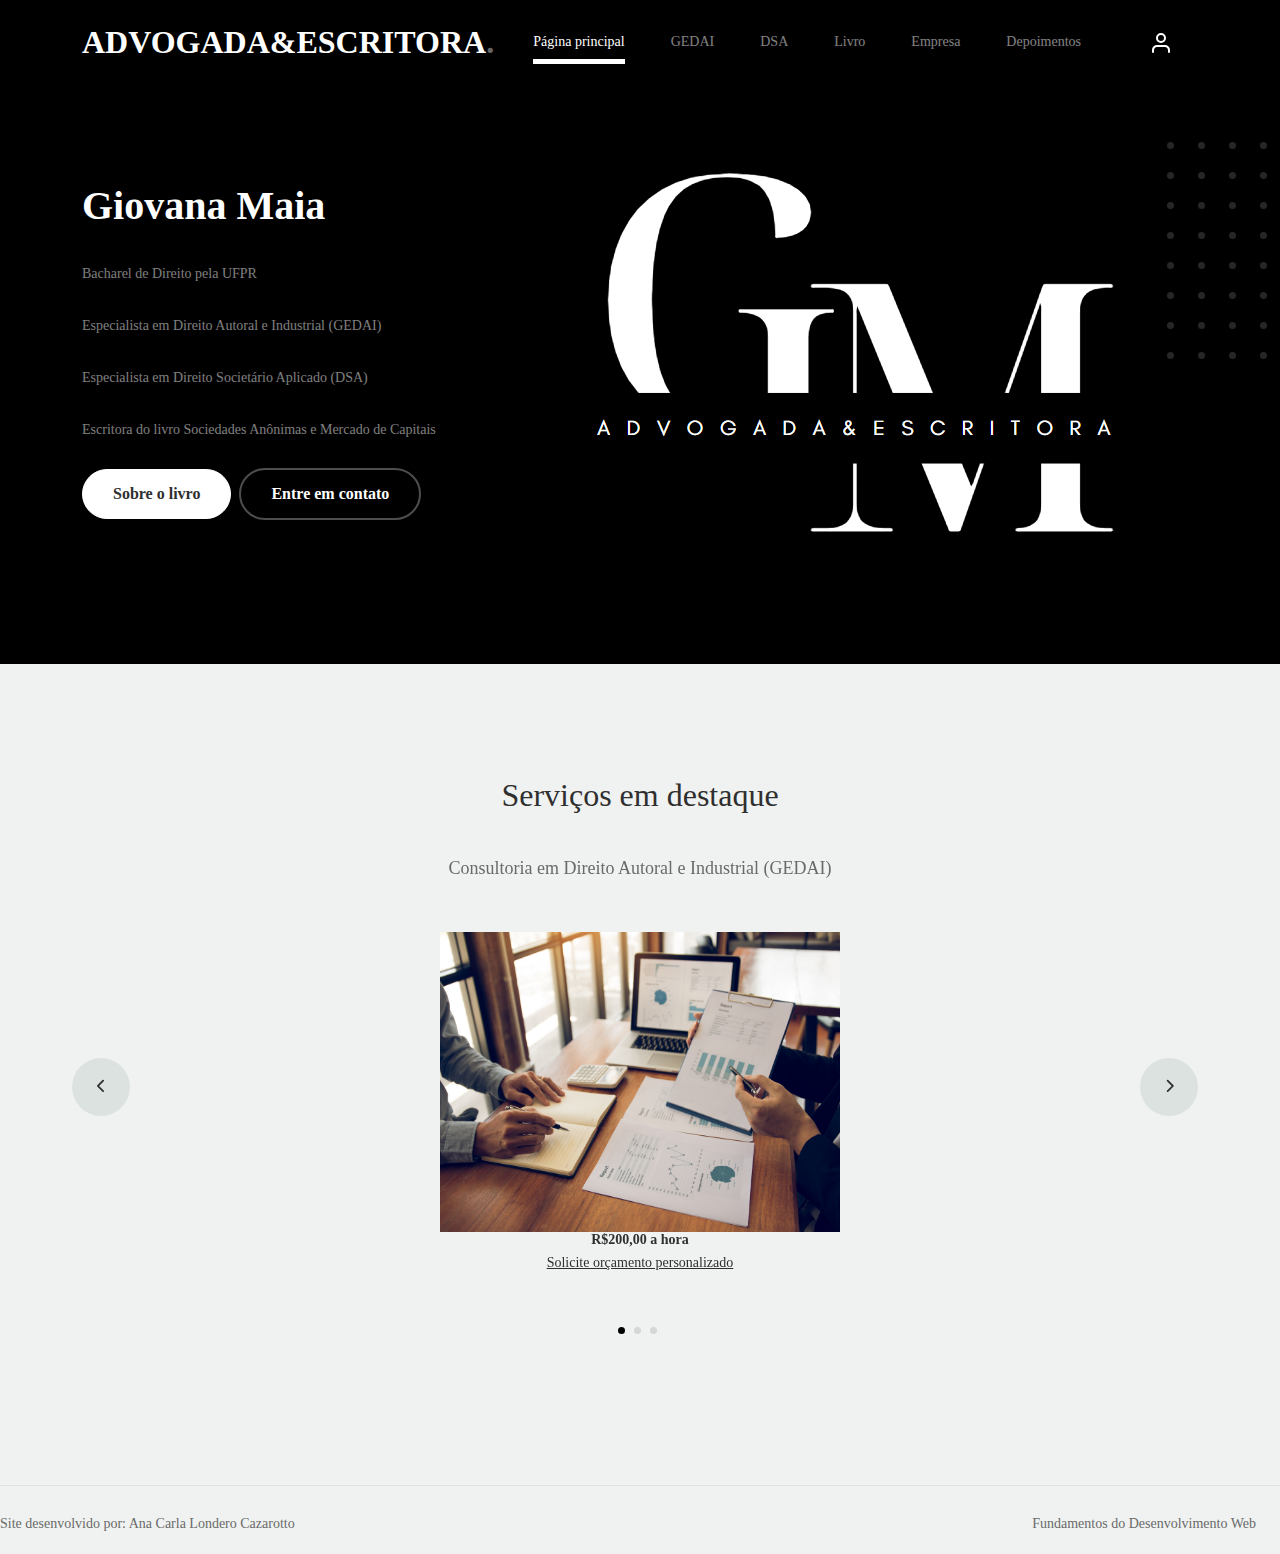
==== index.html @ bcf6345d "Criando o projeto no git" ====
<!doctype html>
<html lang="pt-br">
    <head>
        <meta charset="utf-8">
        <meta name="viewport" content="width=device-width, initial-scale=1, shrink-to-fit=no">
        <link rel="shortcut icon" href="images/giovana_maia_logo.png">
        <meta name="description" content="Consultoria de advogada" />
        <!-- Pacote bootstrap básico -->
        <link href="https://cdnjs.cloudflare.com/ajax/libs/font-awesome/6.0.0-beta3/css/all.min.css" rel="stylesheet">
        <link href="css/bootstrap.min.css" rel="stylesheet"> 
        <link href="css/tiny-slider.css" rel="stylesheet">
        <!-- Pacote bootstrap personalizável -->
        <link href="css/style.css" rel="stylesheet">
        <title>Giovana Maria Advogada e Escritora </title>
    </head>
	<body>
		<nav class="custom-navbar navbar navbar navbar-expand-md navbar-dark bg-dark" arial-label="Furni navigation bar">
			<div class="container">
				<a class="navbar-brand" href="index.html">ADVOGADA&ESCRITORA<span>.</span></a>
				<button class="navbar-toggler" type="button" data-bs-toggle="collapse" data-bs-target="#navbarsFurni" aria-controls="navbarsFurni" aria-expanded="false" aria-label="Toggle navigation">
					<span class="navbar-toggler-icon"></span>
				</button>
				<div class="collapse navbar-collapse" id="navbarsFurni">
					<ul class="custom-navbar-nav navbar-nav ms-auto mb-2 mb-md-0">
						<li class="nav-item active">
							<a class="nav-link" href="index.html">Página principal</a>
						</li>
						<li><a class="nav-link" href="servico1.html">GEDAI</a></li>
						<li><a class="nav-link" href="servico2.html">DSA</a></li>
						<li><a class="nav-link" href="livro.html">Livro</a></li>
						<li><a class="nav-link" href="empresa.html">Empresa</a></li>
						<li><a class="nav-link" href="depoimento.html">Depoimentos</a></li>
					</ul>
					<ul class="custom-navbar-cta navbar-nav mb-2 mb-md-0 ms-5">
						<li><a class="nav-link" href="contato.html"><img src="images/user.svg"></a></li>
					</ul>
				</div>
			</div>
		</nav>
        <div class="hero">
            <div class="container">
                <div class="row justify-content-between">
                    <div class="col-lg-5">
                        <div class="intro-excerpt">
                            <h1>Giovana Maia <span clsas="d-block"></span></h1>
                            <p class="mb-4">Bacharel de Direito pela UFPR</p>
                            <p class="mb-4">Especialista em Direito Autoral e Industrial (GEDAI)</p>
                            <p class="mb-4">Especialista em Direito Societário Aplicado (DSA)</p>
                            <p class="mb-4">Escritora do livro Sociedades Anônimas e Mercado de Capitais</p>
                            <p><a href="livro.html" class="btn btn-secondary me-2">Sobre o livro</a><a href="livro.html" class="btn btn-white-outline">Entre em contato</a></p>
                        </div>
                    </div>
                    <div class="col-lg-7">
                        <div class="hero-img-wrap">
                            <img src="images/giovana_maia_logo.png" class="img-fluid">
                        </div>
                    </div>
                </div>
            </div>
        </div>
		<div class="testimonial-section before-footer-section">
			<div class="container">
				<div class="row">
					<div class="col-lg-7 mx-auto text-center">
						<h2 class="section-title">Serviços em destaque</h2>
					</div>
				</div>
				<div class="row justify-content-center">
					<div class="col-lg-12">
						<div class="testimonial-slider-wrap text-center">
							<div id="testimonial-nav">
								<span class="prev" data-controls="prev"><span class="fa fa-chevron-left"></span></span>
								<span class="next" data-controls="next"><span class="fa fa-chevron-right"></span></span>
							</div>
							<div class="testimonial-slider">
								<div class="item">
									<div class="row justify-content-center">
										<div class="col-lg-8 mx-auto">
											<div class="testimonial-block text-center">
												<blockquote class="mb-5">
													<p>Consultoria em Direito Autoral e Industrial (GEDAI)</p>
												</blockquote>
												<div class="author-info">
													<div class="photo-consultoria">
														<img src="images/consultoria_01.jpg" height="300" width="400" alt="Giovana Maia e Equipe">
													</div>
													<h3 class="font-weight-bold">R$200,00 a hora</h3>
													<span class="position d-block mb-3"><a href="servico1.html">Solicite orçamento personalizado</a></span>
												</div>
											</div>
										</div>
									</div>
								</div> 
								<div class="item">
									<div class="row justify-content-center">
										<div class="col-lg-8 mx-auto">
											<div class="testimonial-block text-center">
												<blockquote class="mb-5">
													<p>Consultoria em Direito Societário Aplicado (DSA)</p>
												</blockquote>
												<div class="author-info">
													<div class="photo-consultoria">
														<img src="images/consultoria_02.jpg" height="300" width="400" alt="Giovana Maia e Equipe">
													</div>
													<h3 class="font-weight-bold">R$200,00 a hora</h3>
													<span class="position d-block mb-3"><a href="servico2.html">Solicite orçamento personalizado</a></span>
												</div>
											</div>
										</div>
									</div>
								</div> 
								<div class="item">
									<div class="row justify-content-center">
										<div class="col-lg-8 mx-auto">
											<div class="testimonial-block text-center">
												<blockquote class="mb-5">
													<p> Livro Sociedades Anônimas e Mercado de Capitais </p>
												</blockquote>
												<div class="author-info">
													<div class="photo-consultoria">
														<img src="images/livro_giovana.jpg" height="300" width="400" alt="Giovana Maia e Equipe">
													</div>
													<h3 class="font-weight-bold">R$50,00 ou R$25,00</h3>
													<span class="position d-block mb-3"><a href="livro.html">Solicite orçamento personalizado</a></span>
												</div>
											</div>
										</div>
									</div>
								</div> 
							</div>
						</div>
					</div>
				</div>
			</div>
		</div>
        <div class="border-top copyright">
            <div class="row pt-4">
                <div class="col-lg-6">
                    <p class="mb-2 text-center text-lg-start">Site desenvolvido por: Ana Carla Londero Cazarotto</p>
                </div>
                <div class="col-lg-6 text-center text-lg-end">
                    <ul class="list-unstyled d-inline-flex ms-auto">
                        <li class="me-4">Fundamentos do Desenvolvimento Web</a></li>
                    </ul>
                </div>
            </div>
        </div>
		<script src="js/bootstrap.bundle.min.js"></script>
		<script src="js/tiny-slider.js"></script>
		<script src="js/custom.js"></script>
	</body>

</html>
---- css/tiny-slider.css ----
.tns-outer{padding:0 !important}.tns-outer [hidden]{display:none !important}.tns-outer [aria-controls],.tns-outer [data-action]{cursor:pointer}.tns-slider{-webkit-transition:all 0s;-moz-transition:all 0s;transition:all 0s}.tns-slider>.tns-item{-webkit-box-sizing:border-box;-moz-box-sizing:border-box;box-sizing:border-box}.tns-horizontal.tns-subpixel{white-space:nowrap}.tns-horizontal.tns-subpixel>.tns-item{display:inline-block;vertical-align:top;white-space:normal}.tns-horizontal.tns-no-subpixel:after{content:'';display:table;clear:both}.tns-horizontal.tns-no-subpixel>.tns-item{float:left}.tns-horizontal.tns-carousel.tns-no-subpixel>.tns-item{margin-right:-100%}.tns-no-calc{position:relative;left:0}.tns-gallery{position:relative;left:0;min-height:1px}.tns-gallery>.tns-item{position:absolute;left:-100%;-webkit-transition:transform 0s, opacity 0s;-moz-transition:transform 0s, opacity 0s;transition:transform 0s, opacity 0s}.tns-gallery>.tns-slide-active{position:relative;left:auto !important}.tns-gallery>.tns-moving{-webkit-transition:all 0.25s;-moz-transition:all 0.25s;transition:all 0.25s}.tns-autowidth{display:inline-block}.tns-lazy-img{-webkit-transition:opacity 0.6s;-moz-transition:opacity 0.6s;transition:opacity 0.6s;opacity:0.6}.tns-lazy-img.tns-complete{opacity:1}.tns-ah{-webkit-transition:height 0s;-moz-transition:height 0s;transition:height 0s}.tns-ovh{overflow:hidden}.tns-visually-hidden{position:absolute;left:-10000em}.tns-transparent{opacity:0;visibility:hidden}.tns-fadeIn{opacity:1;filter:alpha(opacity=100);z-index:0}.tns-normal,.tns-fadeOut{opacity:0;filter:alpha(opacity=0);z-index:-1}.tns-vpfix{white-space:nowrap}.tns-vpfix>div,.tns-vpfix>li{display:inline-block}.tns-t-subp2{margin:0 auto;width:310px;position:relative;height:10px;overflow:hidden}.tns-t-ct{width:2333.3333333%;width:-webkit-calc(100% * 70 / 3);width:-moz-calc(100% * 70 / 3);width:calc(100% * 70 / 3);position:absolute;right:0}.tns-t-ct:after{content:'';display:table;clear:both}.tns-t-ct>div{width:1.4285714%;width:-webkit-calc(100% / 70);width:-moz-calc(100% / 70);width:calc(100% / 70);height:10px;float:left}

/*# sourceMappingURL=sourcemaps/tiny-slider.css.map */
---- css/style.css ----
@import url("https://fonts.googleapis.com/css2?family=Inter:wght@400;500;600;700;800&display=swap");
body {
  overflow-x: hidden;
  position: relative; }

body {
  font-family: Palatino Linotype;
  font-weight: 400;
  line-height: 28px;
  color: #6a6a6a;
  font-size: 14px;
  background-color: #eff2f1; }

a {
  text-decoration: none;
  -webkit-transition: .3s all ease;
  -o-transition: .3s all ease;
  transition: .3s all ease;
  color: #2f2f2f;
  text-decoration: underline; }
  a:hover {
    color: #2f2f2f;
    text-decoration: none; }
  a.more {
    font-weight: 600; }

.custom-navbar {
  background: #000000 !important;
  padding-top: 20px;
  padding-bottom: 20px; }
  .custom-navbar .navbar-brand {
    font-size: 32px;
    font-weight: 600; }
    .custom-navbar .navbar-brand > span {
      opacity: .4; }
  .custom-navbar .navbar-toggler {
    border-color: transparent; }
    .custom-navbar .navbar-toggler:active, .custom-navbar .navbar-toggler:focus {
      -webkit-box-shadow: none;
      box-shadow: none;
      outline: none; }
  @media (min-width: 992px) {
    .custom-navbar .custom-navbar-nav li {
      margin-left: 15px;
      margin-right: 15px; } }
  .custom-navbar .custom-navbar-nav li a {
    font-weight: 500;
    color: #ffffff !important;
    opacity: .5;
    -webkit-transition: .3s all ease;
    -o-transition: .3s all ease;
    transition: .3s all ease;
    position: relative; }
    @media (min-width: 768px) {
      .custom-navbar .custom-navbar-nav li a:before {
        content: "";
        position: absolute;
        bottom: 0;
        left: 8px;
        right: 8px;
        background: #ffffff;
        height: 5px;
        opacity: 1;
        visibility: visible;
        width: 0;
        -webkit-transition: .15s all ease-out;
        -o-transition: .15s all ease-out;
        transition: .15s all ease-out; } }
    .custom-navbar .custom-navbar-nav li a:hover {
      opacity: 1; }
      .custom-navbar .custom-navbar-nav li a:hover:before {
        width: calc(100% - 16px); }
  .custom-navbar .custom-navbar-nav li.active a {
    opacity: 1; }
    .custom-navbar .custom-navbar-nav li.active a:before {
      width: calc(100% - 16px); }
  .custom-navbar .custom-navbar-cta {
    margin-left: 0 !important;
    -webkit-box-orient: horizontal;
    -webkit-box-direction: normal;
    -ms-flex-direction: row;
    flex-direction: row; }
    @media (min-width: 768px) {
      .custom-navbar .custom-navbar-cta {
        margin-left: 40px !important; } }
    .custom-navbar .custom-navbar-cta li {
      margin-left: 0px;
      margin-right: 0px; }
      .custom-navbar .custom-navbar-cta li:first-child {
        margin-right: 20px; }

.hero {
  background: #000000;
  padding: calc(4rem - 30px) 0 0rem 0; }
  @media (min-width: 768px) {
    .hero {
      padding: calc(4rem - 30px) 0 4rem 0; } }
  @media (min-width: 992px) {
    .hero {
      padding: calc(8rem - 30px) 0 8rem 0; } }
  .hero .intro-excerpt {
    position: relative;
    z-index: 4; }
    @media (min-width: 992px) {
      .hero .intro-excerpt {
        max-width: 450px; } }
  .hero h1 {
    font-weight: 700;
    color: #ffffff;
    margin-bottom: 30px; }
    @media (min-width: 1400px) {
      .hero h1 {
        font-size: 54px; } }
  .hero p {
    color: rgba(255, 255, 255, 0.5);
    margin-botom: 30px; }
  .hero .hero-img-wrap {
    position: relative; }
    .hero .hero-img-wrap img {
      position: relative;
      top: 0px;
      right: 0px;
      z-index: 2;
      max-width: 780px;
      left: -20px; }
      @media (min-width: 768px) {
        .hero .hero-img-wrap img {
          right: 0px;
          left: -100px; } }
      @media (min-width: 992px) {
        .hero .hero-img-wrap img {
          left: 0px;
          top: -80px;
          position: absolute;
          right: -50px; } }
      @media (min-width: 1200px) {
        .hero .hero-img-wrap img {
          left: 0px;
          top: -80px;
          right: -100px; } }
    .hero .hero-img-wrap:after {
      content: "";
      position: absolute;
      width: 255px;
      height: 217px;
      background-image: url("../images/dots-light.svg");
      background-size: contain;
      background-repeat: no-repeat;
      right: -100px;
      top: -0px; }
      @media (min-width: 1200px) {
        .hero .hero-img-wrap:after {
          top: -40px; } }

.btn {
  font-weight: 600;
  padding: 12px 30px;
  border-radius: 30px;
  color: #ffffff;
  background: #2f2f2f;
  border-color: #2f2f2f; }
  .btn:hover {
    color: #ffffff;
    background: #222222;
    border-color: #222222; }
  .btn:active, .btn:focus {
    outline: none !important;
    -webkit-box-shadow: none;
    box-shadow: none; }
  .btn.btn-primary {
    background: #000000;
    border-color: #000000; }
    .btn.btn-primary:hover {
      background: #314d43;
      border-color: #314d43; }
  .btn.btn-secondary {
    color: #2f2f2f;
    background: #ffffff;
    border-color: #ffffff; }
    .btn.btn-secondary:hover {
      background: #ffffff;
      border-color: #ffffff; }
  .btn.btn-white-outline {
    background: transparent;
    border-width: 2px;
    border-color: rgba(255, 255, 255, 0.3); }
    .btn.btn-white-outline:hover {
      border-color: white;
      color: #ffffff; }

.section-title {
  color: #2f2f2f; }

.product-section {
  padding: 7rem 0; }
  .product-section .product-item {
    text-align: center;
    text-decoration: none;
    display: block;
    position: relative;
    padding-bottom: 50px;
    cursor: pointer; }
    .product-section .product-item .product-thumbnail {
      margin-bottom: 30px;
      position: relative;
      top: 0;
      -webkit-transition: .3s all ease;
      -o-transition: .3s all ease;
      transition: .3s all ease; }
    .product-section .product-item h3 {
      font-weight: 600;
      font-size: 16px; }
    .product-section .product-item strong {
      font-weight: 800 !important;
      font-size: 18px !important; }
    .product-section .product-item h3, .product-section .product-item strong {
      color: #2f2f2f;
      text-decoration: none; }
    .product-section .product-item .icon-cross {
      position: absolute;
      width: 35px;
      height: 35px;
      display: inline-block;
      background: #2f2f2f;
      bottom: 15px;
      left: 50%;
      -webkit-transform: translateX(-50%);
      -ms-transform: translateX(-50%);
      transform: translateX(-50%);
      margin-bottom: -17.5px;
      border-radius: 50%;
      opacity: 0;
      visibility: hidden;
      -webkit-transition: .3s all ease;
      -o-transition: .3s all ease;
      transition: .3s all ease; }
      .product-section .product-item .icon-cross img {
        position: absolute;
        left: 50%;
        top: 50%;
        -webkit-transform: translate(-50%, -50%);
        -ms-transform: translate(-50%, -50%);
        transform: translate(-50%, -50%); }
    .product-section .product-item:before {
      bottom: 0;
      left: 0;
      right: 0;
      position: absolute;
      content: "";
      background: #dce5e4;
      height: 0%;
      z-index: -1;
      border-radius: 10px;
      -webkit-transition: .3s all ease;
      -o-transition: .3s all ease;
      transition: .3s all ease; }
    .product-section .product-item:hover .product-thumbnail {
      top: -25px; }
    .product-section .product-item:hover .icon-cross {
      bottom: 0;
      opacity: 1;
      visibility: visible; }
    .product-section .product-item:hover:before {
      height: 70%; }

.why-choose-section {
  padding: 7rem 0; }
  .why-choose-section .img-wrap {
    position: relative; }
    .why-choose-section .img-wrap:before {
      position: absolute;
      content: "";
      width: 255px;
      height: 217px;
      background-image: url("../images/dots-yellow.svg");
      background-repeat: no-repeat;
      background-size: contain;
      -webkit-transform: translate(-40%, -40%);
      -ms-transform: translate(-40%, -40%);
      transform: translate(-40%, -40%);
      z-index: -1; }
    .why-choose-section .img-wrap img {
      border-radius: 20px; }

.feature {
  margin-bottom: 30px; }
  .feature .icon {
    display: inline-block;
    position: relative;
    margin-bottom: 20px; }
    .feature .icon:before {
      content: "";
      width: 33px;
      height: 33px;
      position: absolute;
      background: rgba(59, 93, 80, 0.2);
      border-radius: 50%;
      right: -8px;
      bottom: 0; }
  .feature h3 {
    font-size: 14px;
    color: #2f2f2f; }
  .feature p {
    font-size: 14px;
    line-height: 22px;
    color: #6a6a6a; }

.we-help-section {
  padding: 7rem 0; }
  .we-help-section .imgs-grid {
    display: -ms-grid;
    display: grid;
    -ms-grid-columns: (1fr)[27];
    grid-template-columns: repeat(27, 1fr);
    position: relative; }
    .we-help-section .imgs-grid:before {
      position: absolute;
      content: "";
      width: 255px;
      height: 217px;
      background-image: url("../images/dots-green.svg");
      background-size: contain;
      background-repeat: no-repeat;
      -webkit-transform: translate(-40%, -40%);
      -ms-transform: translate(-40%, -40%);
      transform: translate(-40%, -40%);
      z-index: -1; }
    .we-help-section .imgs-grid .grid {
      position: relative; }
      .we-help-section .imgs-grid .grid img {
        border-radius: 20px;
        max-width: 100%; }
      .we-help-section .imgs-grid .grid.grid-1 {
        -ms-grid-column: 1;
        -ms-grid-column-span: 18;
        grid-column: 1 / span 18;
        -ms-grid-row: 1;
        -ms-grid-row-span: 27;
        grid-row: 1 / span 27; }
      .we-help-section .imgs-grid .grid.grid-2 {
        -ms-grid-column: 19;
        -ms-grid-column-span: 27;
        grid-column: 19 / span 27;
        -ms-grid-row: 1;
        -ms-grid-row-span: 5;
        grid-row: 1 / span 5;
        padding-left: 20px; }
      .we-help-section .imgs-grid .grid.grid-3 {
        -ms-grid-column: 14;
        -ms-grid-column-span: 16;
        grid-column: 14 / span 16;
        -ms-grid-row: 6;
        -ms-grid-row-span: 27;
        grid-row: 6 / span 27;
        padding-top: 20px; }

.custom-list {
  width: 100%; }
  .custom-list li {
    display: inline-block;
    width: calc(50% - 20px);
    margin-bottom: 12px;
    line-height: 1.5;
    position: relative;
    padding-left: 20px; }
    .custom-list li:before {
      content: "";
      width: 8px;
      height: 8px;
      border-radius: 50%;
      border: 2px solid #000000;
      position: absolute;
      left: 0;
      top: 8px; }

.popular-product {
  padding: 0 0 7rem 0; }
  .popular-product .product-item-sm h3 {
    font-size: 14px;
    font-weight: 700;
    color: #2f2f2f; }
  .popular-product .product-item-sm a {
    text-decoration: none;
    color: #2f2f2f;
    -webkit-transition: .3s all ease;
    -o-transition: .3s all ease;
    transition: .3s all ease; }
    .popular-product .product-item-sm a:hover {
      color: rgba(47, 47, 47, 0.5); }
  .popular-product .product-item-sm p {
    line-height: 1.4;
    margin-bottom: 10px;
    font-size: 14px; }
  .popular-product .product-item-sm .thumbnail {
    margin-right: 10px;
    -webkit-box-flex: 0;
    -ms-flex: 0 0 120px;
    flex: 0 0 120px;
    position: relative; }
    .popular-product .product-item-sm .thumbnail:before {
      content: "";
      position: absolute;
      border-radius: 20px;
      background: #dce5e4;
      width: 98px;
      height: 98px;
      top: 50%;
      left: 50%;
      -webkit-transform: translate(-50%, -50%);
      -ms-transform: translate(-50%, -50%);
      transform: translate(-50%, -50%);
      z-index: -1; }

.testimonial-section {
  padding: 3rem 0 7rem 0; }

.testimonial-slider-wrap {
  position: relative; }
  .testimonial-slider-wrap .tns-inner {
    padding-top: 30px; }
  .testimonial-slider-wrap .item .testimonial-block blockquote {
    font-size: 16px; }
    @media (min-width: 768px) {
      .testimonial-slider-wrap .item .testimonial-block blockquote {
        line-height: 32px;
        font-size: 18px; } }
  .testimonial-slider-wrap .item .testimonial-block .author-info .author-pic {
    margin-bottom: 20px; }
    .testimonial-slider-wrap .item .testimonial-block .author-info .author-pic img {
      max-width: 80px;
      border-radius: 50%; }
  .testimonial-slider-wrap .item .testimonial-block .author-info h3 {
    font-size: 14px;
    font-weight: 700;
    color: #2f2f2f;
    margin-bottom: 0; }
  .testimonial-slider-wrap #testimonial-nav {
    position: absolute;
    top: 50%;
    z-index: 99;
    width: 100%;
    display: none; }
    @media (min-width: 768px) {
      .testimonial-slider-wrap #testimonial-nav {
        display: block; } }
    .testimonial-slider-wrap #testimonial-nav > span {
      cursor: pointer;
      position: absolute;
      width: 58px;
      height: 58px;
      line-height: 58px;
      border-radius: 50%;
      background: rgba(59, 93, 80, 0.1);
      color: #2f2f2f;
      -webkit-transition: .3s all ease;
      -o-transition: .3s all ease;
      transition: .3s all ease; }
      .testimonial-slider-wrap #testimonial-nav > span:hover {
        background: #000000;
        color: #ffffff; }
    .testimonial-slider-wrap #testimonial-nav .prev {
      left: -10px; }
    .testimonial-slider-wrap #testimonial-nav .next {
      right: 0; }
  .testimonial-slider-wrap .tns-nav {
    position: absolute;
    bottom: -50px;
    left: 50%;
    -webkit-transform: translateX(-50%);
    -ms-transform: translateX(-50%);
    transform: translateX(-50%); }
    .testimonial-slider-wrap .tns-nav button {
      background: none;
      border: none;
      display: inline-block;
      position: relative;
      width: 0 !important;
      height: 7px !important;
      margin: 2px; }
      .testimonial-slider-wrap .tns-nav button:active, .testimonial-slider-wrap .tns-nav button:focus, .testimonial-slider-wrap .tns-nav button:hover {
        outline: none;
        -webkit-box-shadow: none;
        box-shadow: none;
        background: none; }
      .testimonial-slider-wrap .tns-nav button:before {
        display: block;
        width: 7px;
        height: 7px;
        left: 0;
        top: 0;
        position: absolute;
        content: "";
        border-radius: 50%;
        -webkit-transition: .3s all ease;
        -o-transition: .3s all ease;
        transition: .3s all ease;
        background-color: #d6d6d6; }
      .testimonial-slider-wrap .tns-nav button:hover:before, .testimonial-slider-wrap .tns-nav button.tns-nav-active:before {
        background-color: #000000; }

.before-footer-section {
  padding: 7rem 0 12rem 0 !important; }

.blog-section {
  padding: 7rem 0 12rem 0; }
  .blog-section .post-entry a {
    text-decoration: none; }
  .blog-section .post-entry .post-thumbnail {
    display: block;
    margin-bottom: 20px; }
    .blog-section .post-entry .post-thumbnail img {
      border-radius: 20px;
      -webkit-transition: .3s all ease;
      -o-transition: .3s all ease;
      transition: .3s all ease; }
  .blog-section .post-entry .post-content-entry {
    padding-left: 15px;
    padding-right: 15px; }
    .blog-section .post-entry .post-content-entry h3 {
      font-size: 16px;
      margin-bottom: 0;
      font-weight: 600;
      margin-bottom: 7px; }
    .blog-section .post-entry .post-content-entry .meta {
      font-size: 14px; }
      .blog-section .post-entry .post-content-entry .meta a {
        font-weight: 600; }
  .blog-section .post-entry:hover .post-thumbnail img, .blog-section .post-entry:focus .post-thumbnail img {
    opacity: .7; }

.footer-section {
  padding: 80px 0;
  background: #ffffff; }
  .footer-section .relative {
    position: relative; }
  .footer-section a {
    text-decoration: none;
    color: #2f2f2f;
    -webkit-transition: .3s all ease;
    -o-transition: .3s all ease;
    transition: .3s all ease; }
    .footer-section a:hover {
      color: rgba(47, 47, 47, 0.5); }
  .footer-section .subscription-form {
    margin-bottom: 40px;
    position: relative;
    z-index: 2;
    margin-top: 100px; }
    @media (min-width: 992px) {
      .footer-section .subscription-form {
        margin-top: 0px;
        margin-bottom: 80px; } }
    .footer-section .subscription-form h3 {
      font-size: 18px;
      font-weight: 500;
      color: #000000; }
    .footer-section .subscription-form .form-control {
      height: 50px;
      border-radius: 10px;
      font-family: "Inter", sans-serif; }
      .footer-section .subscription-form .form-control:active, .footer-section .subscription-form .form-control:focus {
        outline: none;
        -webkit-box-shadow: none;
        box-shadow: none;
        border-color: #000000;
        -webkit-box-shadow: 0 1px 4px 0 rgba(0, 0, 0, 0.2);
        box-shadow: 0 1px 4px 0 rgba(0, 0, 0, 0.2); }
      .footer-section .subscription-form .form-control::-webkit-input-placeholder {
        font-size: 14px; }
      .footer-section .subscription-form .form-control::-moz-placeholder {
        font-size: 14px; }
      .footer-section .subscription-form .form-control:-ms-input-placeholder {
        font-size: 14px; }
      .footer-section .subscription-form .form-control:-moz-placeholder {
        font-size: 14px; }
    .footer-section .subscription-form .btn {
      border-radius: 10px !important; }
  .footer-section .sofa-img {
    position: absolute;
    top: -200px;
    z-index: 1;
    right: 0; }
    .footer-section .sofa-img img {
      max-width: 380px; }
  .footer-section .links-wrap {
    margin-top: 0px; }
    @media (min-width: 992px) {
      .footer-section .links-wrap {
        margin-top: 54px; } }
    .footer-section .links-wrap ul li {
      margin-bottom: 10px; }
  .footer-section .footer-logo-wrap .footer-logo {
    font-size: 32px;
    font-weight: 500;
    text-decoration: none;
    color: #000000; }
  .footer-section .custom-social li {
    margin: 2px;
    display: inline-block; }
    .footer-section .custom-social li a {
      width: 40px;
      height: 40px;
      text-align: center;
      line-height: 40px;
      display: inline-block;
      background: #dce5e4;
      color: #000000;
      border-radius: 50%; }
      .footer-section .custom-social li a:hover {
        background: #000000;
        color: #ffffff; }
  .footer-section .border-top {
    border-color: #dce5e4; }
    .footer-section .border-top.copyright {
      font-size: 14px !important; }

.untree_co-section {
  padding: 7rem 0; }

.form-control {
  height: 50px;
  border-radius: 10px;
  font-family: "Inter", sans-serif; }
  .form-control:active, .form-control:focus {
    outline: none;
    -webkit-box-shadow: none;
    box-shadow: none;
    border-color: #000000;
    -webkit-box-shadow: 0 1px 4px 0 rgba(0, 0, 0, 0.2);
    box-shadow: 0 1px 4px 0 rgba(0, 0, 0, 0.2); }
  .form-control::-webkit-input-placeholder {
    font-size: 14px; }
  .form-control::-moz-placeholder {
    font-size: 14px; }
  .form-control:-ms-input-placeholder {
    font-size: 14px; }
  .form-control:-moz-placeholder {
    font-size: 14px; }

.service {
  line-height: 1.5; }
  .service .service-icon {
    border-radius: 10px;
    -webkit-box-flex: 0;
    -ms-flex: 0 0 50px;
    flex: 0 0 50px;
    height: 50px;
    line-height: 50px;
    text-align: center;
    background: #000000;
    margin-right: 20px;
    color: #ffffff; }

textarea {
  height: auto !important; }

.site-blocks-table {
  overflow: auto; }
  .site-blocks-table .product-thumbnail {
    width: 200px; }
  .site-blocks-table .btn {
    padding: 2px 10px; }
  .site-blocks-table thead th {
    padding: 30px;
    text-align: center;
    border-width: 0px !important;
    vertical-align: middle;
    color: rgba(0, 0, 0, 0.8);
    font-size: 18px; }
  .site-blocks-table td {
    padding: 20px;
    text-align: center;
    vertical-align: middle;
    color: rgba(0, 0, 0, 0.8); }
  .site-blocks-table tbody tr:first-child td {
    border-top: 1px solid #000000 !important; }
  .site-blocks-table .btn {
    background: none !important;
    color: #000000;
    border: none;
    height: auto !important; }

.site-block-order-table th {
  border-top: none !important;
  border-bottom-width: 1px !important; }

.site-block-order-table td, .site-block-order-table th {
  color: #000000; }

.couponcode-wrap input {
  border-radius: 10px !important; }

.text-primary {
  color: #000000 !important; }

.thankyou-icon {
  position: relative;
  color: #000000; }
  .thankyou-icon:before {
    position: absolute;
    content: "";
    width: 50px;
    height: 50px;
    border-radius: 50%;
    background: rgba(59, 93, 80, 0.2); }
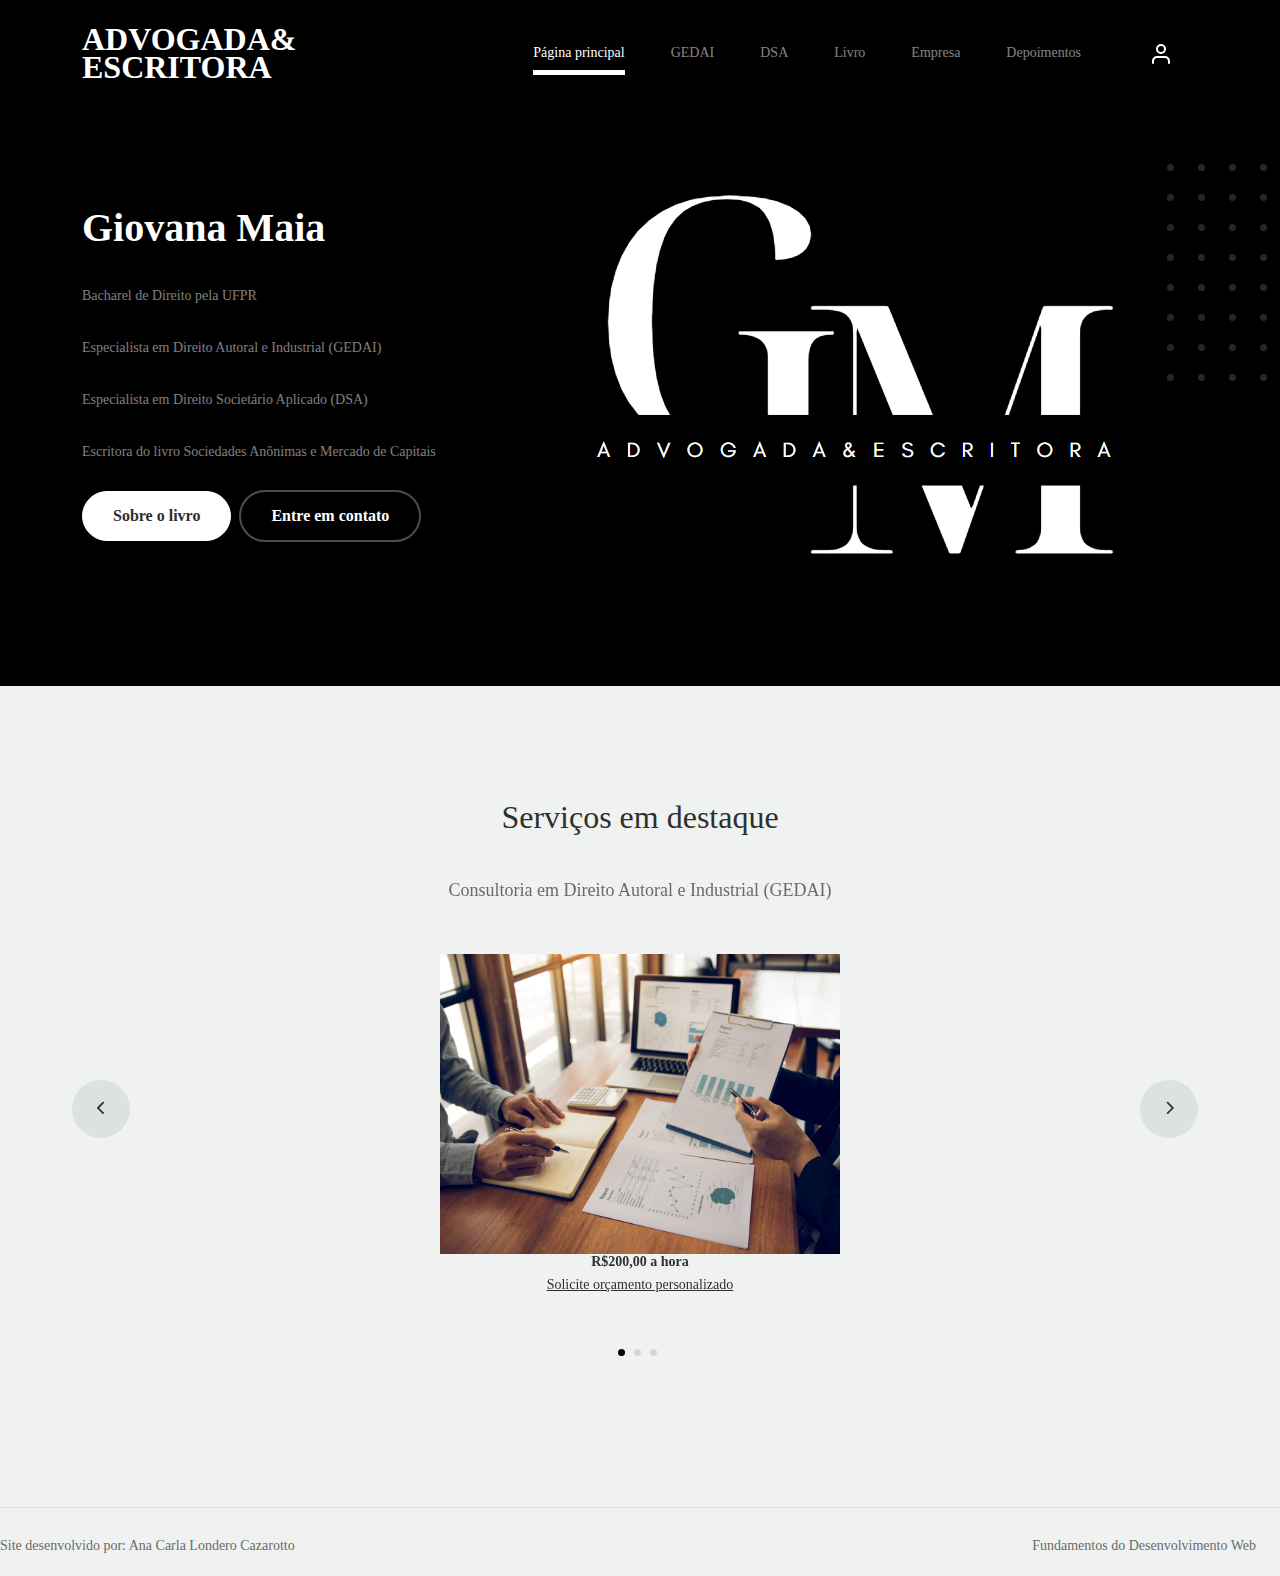
==== commit e9cd4181: "Corrigido responsividade" ====
--- a/index.html
+++ b/index.html
@@ -11,12 +11,14 @@
         <link href="css/tiny-slider.css" rel="stylesheet">
         <!-- Pacote bootstrap personalizável -->
         <link href="css/style.css" rel="stylesheet">
-        <title>Giovana Maria Advogada e Escritora </title>
+        <title>Giovana Maia Advogada e Escritora </title>
     </head>
 	<body>
 		<nav class="custom-navbar navbar navbar navbar-expand-md navbar-dark bg-dark" arial-label="Furni navigation bar">
 			<div class="container">
-				<a class="navbar-brand" href="index.html">ADVOGADA&ESCRITORA<span>.</span></a>
+				<a class="navbar-brand" href="index.html">
+					ADVOGADA&<br>ESCRITORA
+				</a>
 				<button class="navbar-toggler" type="button" data-bs-toggle="collapse" data-bs-target="#navbarsFurni" aria-controls="navbarsFurni" aria-expanded="false" aria-label="Toggle navigation">
 					<span class="navbar-toggler-icon"></span>
 				</button>
@@ -52,7 +54,7 @@
                     </div>
                     <div class="col-lg-7">
                         <div class="hero-img-wrap">
-                            <img src="images/giovana_maia_logo.png" class="img-fluid">
+                            <img src="images/giovana_maia_logo.png" style="max-width: 100%;">
                         </div>
                     </div>
                 </div>
